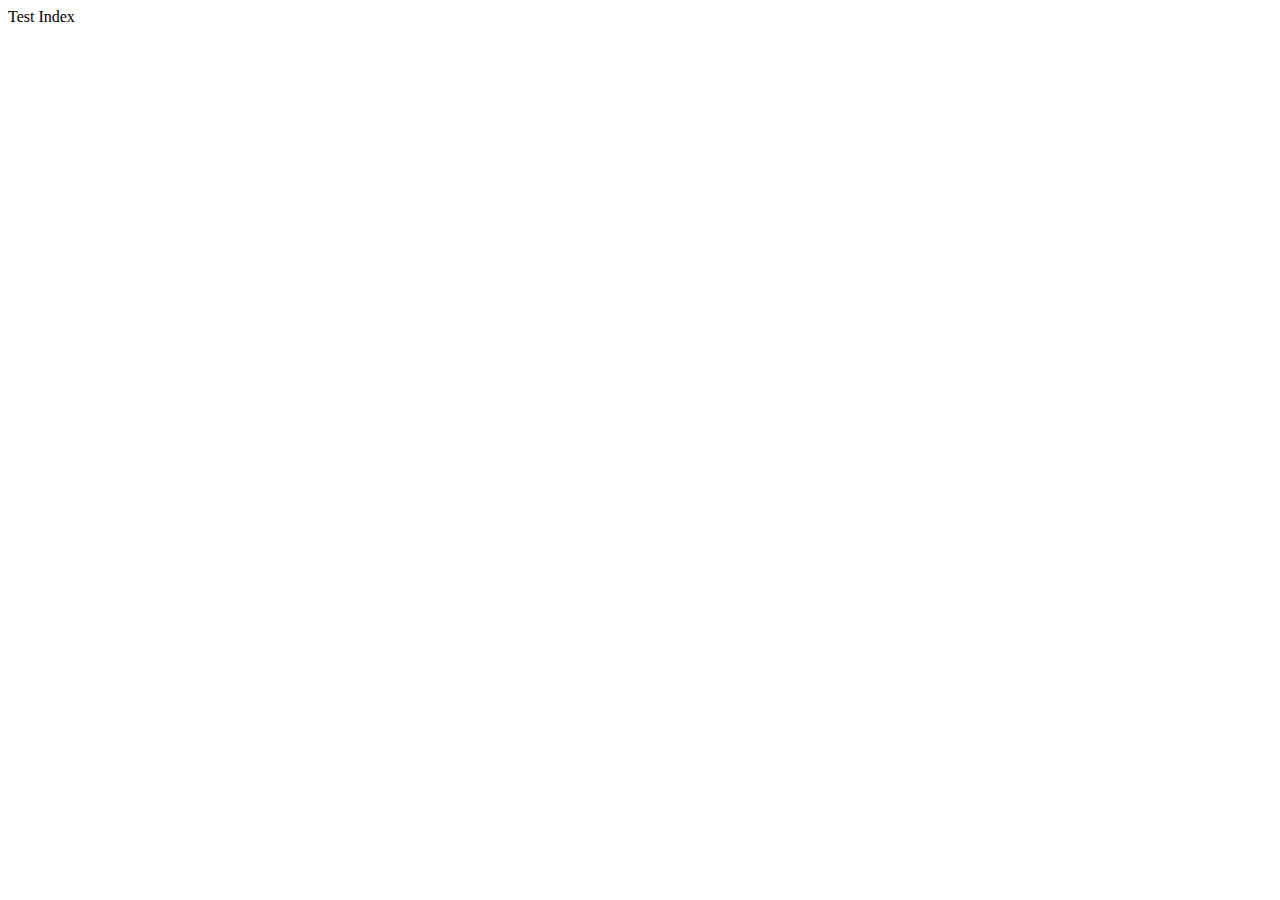
==== index.html @ 0d6bf917 "Create index.html" ====
<!DOCTYPE html>
<html lang="en">
<head>
    <meta charset="UTF-8">
    <meta http-equiv="X-UA-Compatible" content="IE=edge">
    <meta name="viewport" content="width=device-width, initial-scale=1.0">
    <title>Document</title>
</head>
<body>
    <div>Test Index</div>
</body>
</html>
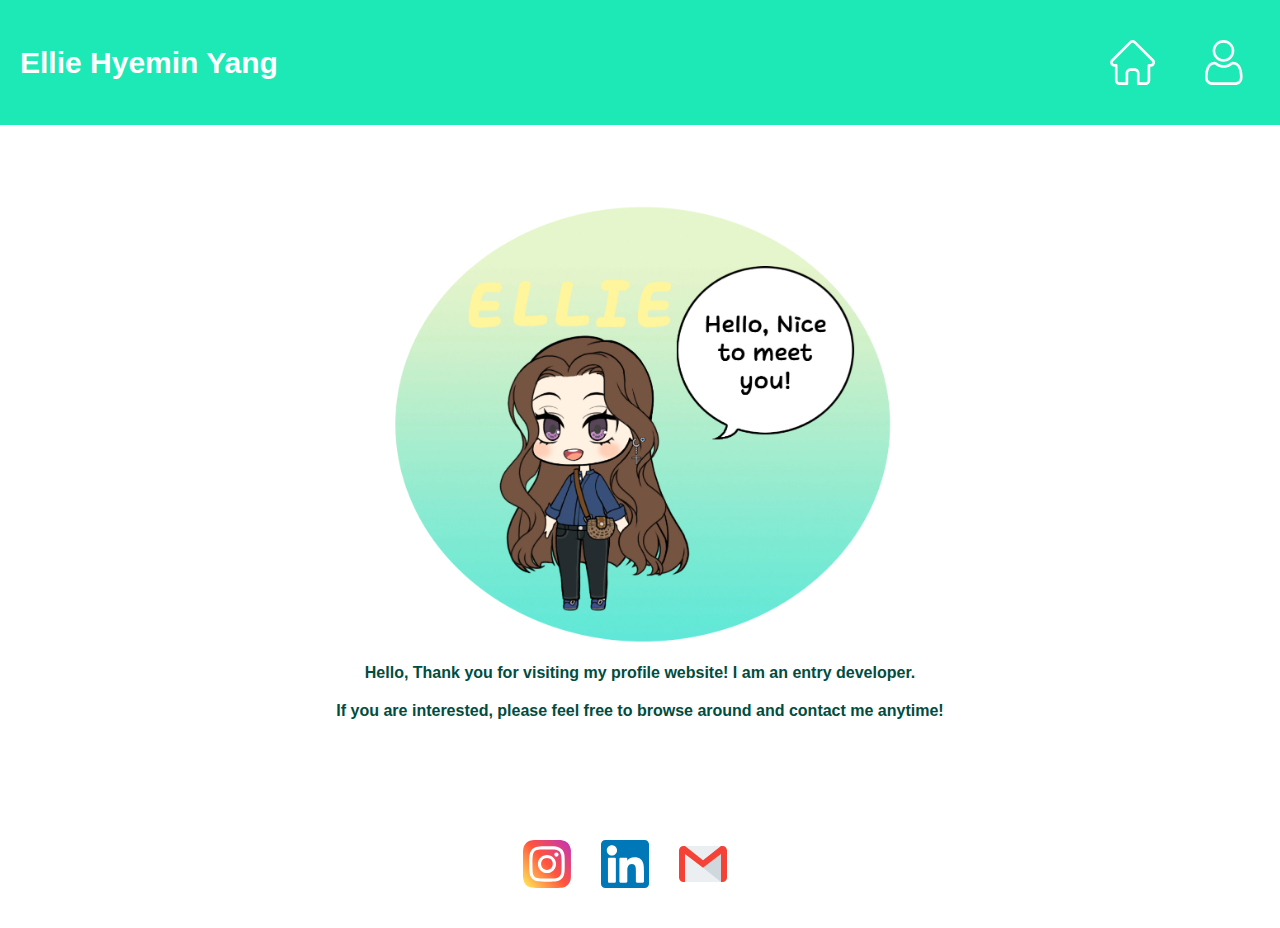
==== commit 06cd8f02: "1st publish" ====
--- a/index.html
+++ b/index.html
@@ -1,12 +1,38 @@
 <!DOCTYPE html>
-<html lang="en">
-<head>
-    <meta charset="UTF-8">
-    <meta http-equiv="X-UA-Compatible" content="IE=edge">
-    <meta name="viewport" content="width=device-width, initial-scale=1.0">
-    <title>Document</title>
-</head>
-<body>
-    <div>Test Index</div>
-</body>
+<html lang='en'>
+    <head>
+        <meta charset='UTF-8'/>
+        <title>Ellie Hyemin Yang</title>
+        <link rel="icon" type="image/png" href="images/icons/fav.png"/>
+        <link rel='stylesheet' href='styles.css'>
+    </head>
+    <body> 
+        <header>
+            <nav>
+                <ul>
+                    <li class='my-name-intro'>Ellie Hyemin Yang</li>
+                    <li class= "home"><a href='index.html'><img class="nav-icon" src="images/icons/home.svg" /></a></li>
+                    <li><a href='about.html'><img class="nav-icon" src="images/icons/About.svg" /></a></li>
+                </ul>
+            </nav>
+        </header>
+        <section class='my-intro-photo'>
+            <img src='images/Ellie-photo.png'/>
+        </section>
+        <section class='my-intro'>
+            <p>Hello, Thank you for visiting my profile website!
+                I am an entry developer.
+            </p>
+            <p>If you are interested, please feel free to browse around and contact me anytime!</p>
+        </section>
+        <section class="footer">
+            <nav>
+                <ul>
+                    <li><a href="https://www.instagram.com/hyemzzzi_321/" target="_blank"><img class="footer-icons" src="images/icons/instagram.svg" title="Visit me at Instagram" /></a></li>
+                    <li><a href="https://www.linkedin.com/in/ellie-hyemin-yang/" target="_blank"><img class="footer-icons" src="images/icons/linkedin.svg" title="Visit me at LinkedIn" /></a></li>
+                    <li><a href="mailto:ellie.hyemin.yang@gmail.com?subject=Hello Ellie" target="_blank"><img class="footer-icons" src="images/icons/gmail.svg" title="ellie.hyemin.yang@gmail.com" /></a></li>
+                </ul>
+            </nav>
+        </section>
+    </body>
 </html>--- a/styles.css
+++ b/styles.css
@@ -0,0 +1,418 @@
+* {
+    box-sizing: border-box;
+    font-family: Helvetica, Arial, sans-serif;
+    margin: 0;
+    padding: 0;
+}
+
+header {
+    background-color: #1de9b6;
+    color: black;
+}
+
+nav {
+    display: flex;
+    font-size: 20px;
+    padding: 20px 0;
+}
+
+nav ul {
+    display: flex;
+    justify-content: space-between;
+    list-style-type: none;
+    width: 100%;
+}
+
+nav li {
+    align-items: center;
+    display: flex;
+    justify-content: center;
+    margin-right: 10px;
+    padding: 20px 20px 20px 0;
+}
+
+nav a:link,
+nav a:visited {
+    color: white;
+    text-decoration: none;
+}
+
+.home {
+    margin-left: auto;
+}
+
+.my-name-intro {
+    color: white;
+    font-size: 30px;
+    font-weight: 900;
+    margin-left: 20px;
+    text-decoration: solid;
+}
+
+img {
+    display: block;
+    margin-left: auto;
+    margin-right: auto;
+    margin-top: 80px;
+    width: 600px;
+}
+
+p {
+    color: #004d40;
+    display: flex;
+    font-family: Helvetica, Arial, sans-serif;
+    font-weight: bold;
+    justify-content: center;
+    margin-top: 20px;
+}
+
+.email-form {
+    align-items: center;
+    display: flex;
+    justify-content: center;
+    margin-top: 50px;
+}
+
+.intro {
+    margin: auto;
+}
+
+.profile {
+    color: gray;
+    display: flex;
+    flex-direction: row;
+}
+
+.profile .profile-pic {
+    border-radius: 15px;
+    border: 2px solid white;
+    box-shadow: #00bfa5 0 0 10px;
+    margin-right: 100px;
+    text-align: right;
+    width: 400px;
+}
+
+.profile h1 {
+    color: #00bfa5;
+    font-size: 35px;
+    margin-top: 68px;
+    text-shadow: 2px 2px #1de9b6;
+}
+
+.profile p {
+    color: #004d40;
+    font-size: 18px;
+    line-height: 22px;
+    max-width: 600px;
+    text-align: justify;
+    word-break: break-word;
+}
+
+.column {
+    flex: 50%;
+}
+
+.skills-box {
+    margin-left: auto;
+    margin-right: auto;
+    margin-top: 15px;
+    text-align: center;
+}
+
+.skills-box h1, .past-work-box h1 {
+    color: #00bfa5;
+    display: block;
+    font-size: 35px;
+    font-style: italic;
+    margin-top: 25px;
+    text-align: center;
+    text-shadow: 2px 2px #1de9b6;
+}
+
+.skills-box-list {
+    display: flex;
+    flex-direction: row;
+    flex-wrap: wrap;
+    justify-content: center;
+    margin-top: 5px;
+}
+
+.skills-box-list div {
+    background-color: #b2dfdb;
+    border-radius: 25px;
+    border: 1px solid #00bfa5;
+    color: #004d40;
+    flex: 50%;
+    font-size: 16px;
+    font-weight: bold;
+    margin-left: 5px;
+    margin-right: 5px;
+    margin-top: 10px;
+    max-width: 250px;
+    padding: 15px 32px;
+    text-align: center;
+}
+
+.past-work-list {
+    display: flex;
+    flex-direction: row;
+    flex-wrap: wrap;
+    justify-content: center;
+    margin-top: 5px;
+}
+
+.past-work-list div {
+    background-color: #b2dfdb;
+    border-radius: 25px;
+    border: 1px solid #00bfa5;
+    color: #004d40;
+    flex: 50%;
+    font-size: 16px;
+    font-weight: bold;
+    margin-left: 5px;
+    margin-right: 5px;
+    margin-top: 10px;
+    max-width: 500px;
+    padding: 15px 32px;
+    text-align: center;
+}
+
+.past-work-box h1 {
+    margin-top: 45px;
+}
+
+.past-work-list p {
+    color: #626262;
+    font-size: 14px;
+    font-weight: lighter;
+    text-align: justify;
+}
+
+form {
+    margin-top:50px;
+    transition: all 4s ease-in-out;
+}
+
+.form-control {
+    background: transparent;
+    border-bottom: 1px solid gray;
+    border: none;
+    color: #fff;
+    font-size: 18px;
+    margin-bottom: 16px;
+    outline: none;
+    width:600px;
+}
+
+input {
+    height: 45px;
+}
+
+form .submit {
+    background: #00bfa5;
+    border-color: transparent;
+    color: #fff;
+    font-size: 20px;
+    font-weight: bold;
+    height: 50px;
+    letter-spacing: 2px;
+    margin-top: 20px;
+}
+
+form .submit:hover {
+    background-color: #b2dfdb;
+    cursor: pointer;
+}
+
+.footer {
+    bottom: 0;
+    position:relative;
+    width: 100%;
+}
+
+.footer nav {
+    width: 100%;
+}
+
+.footer-icons {
+    width: 48px;
+}
+
+.footer nav ul {
+    display: flex;
+    justify-content: center;
+    list-style-type: none;
+    width: 100%;
+}
+
+img.nav-icon {
+    align-items: center;
+    display: flex;
+    fill: white;
+    font-size: 30px;
+    font-weight: 900;
+    margin-left: 20px;
+    margin-top: 0px;
+    text-decoration: solid;
+    width: 45px;
+}
+
+.article {
+    display: block;
+}
+
+.article.big-first-letter::first-letter {
+    float: left;
+    font-family: Georgia;
+    font-size: 90px;
+    margin-right: 6px;
+    padding: 24px 3px 18px 0px;
+}
+
+.skill-list {
+    align-items: center;
+    display: flex;
+    flex-wrap: wrap;
+    max-width:600px;
+    width: 100%;
+}
+
+.skill-card {
+    align-self: center;
+    box-sizing: border-box;
+    width: 120px;
+}
+
+.skill-icon-frame {
+    border-radius: 100%;
+    height: 144px;
+    margin: 32px auto;
+    padding: 36px;
+    width: 144px;
+}
+
+.skill-icon {
+    margin: 0 auto;
+    width: 72px;
+}
+
+.skill-caption {
+    color: #B0C4DE;
+    font-family: "sans serif", arial, Helvetica;
+    font-weight: 300;
+    margin-top: 6px;
+    text-align: center;
+}
+
+#qualifications {
+    color: #004d40;
+    font-size: 18px;
+    font-weight: bold;
+    line-height: 22px;
+    list-style-type: circle;
+    margin-top: 20px;
+    max-width: 600px;
+    padding-left: 20px;
+    word-break: break-word;
+}
+
+#resume-pdf {
+    display: inline;
+    margin-left: 0;
+    margin-top: 17px;
+    width: 80px;
+}
+
+/* Mobile Styles */
+@media only screen and (max-width: 520px) {
+    .profile {
+        display: block;
+        margin-bottom: 50px;
+        margin-left:auto;
+        margin-right:auto;
+        text-align: left;
+    }
+
+    .my-intro {
+        text-align: center;
+    }
+
+    .my-intro-photo img {
+        margin-left: auto;
+        margin-right: auto;
+        width: 60%;
+    }
+    .profile h1 {
+        font-size: 20px;
+    }
+    .profile p {
+        margin-left: auto;
+        margin-right: auto;
+        margin-top: 15px;
+    }
+
+    .skill-card {
+        width: 100%;
+    }
+
+    .skill-list {
+        max-width: 100%;
+    }
+
+    #qualifications {
+        margin-left: auto;
+        margin-right: auto;
+        margin-top: 15px;
+        text-align: center;
+    }
+}
+
+/*Tablet Styles */
+@media only screen and (min-width: 521px) and (max-width: 960px) {
+    .profile {
+        display: block;
+        margin: auto;
+        text-align: left;
+    }
+    .profile .profile-pic {
+        margin-left: auto;
+        margin-right: auto;
+        width: 50%;
+    }
+    
+    .profile h1, p {
+        margin-left: auto;
+        margin-right: auto;
+        margin-top: 15px;
+        text-align: center;
+    }
+
+    .profile p {
+        margin-bottom: 25px;
+    }
+
+    .my-intro {
+        text-align: center;
+    }
+
+    .my-intro-photo img{
+        margin-left:auto;
+        margin-right:auto;
+        width: 70%;
+    }
+
+    .skill-card {
+        width: 100%;
+    }
+
+    .skill-list {
+        max-width: 100%;
+    }
+
+    #qualifications {
+        margin-left: auto;
+        margin-right: auto;
+        margin-top: 15px;
+        text-align: center;
+    }
+}
